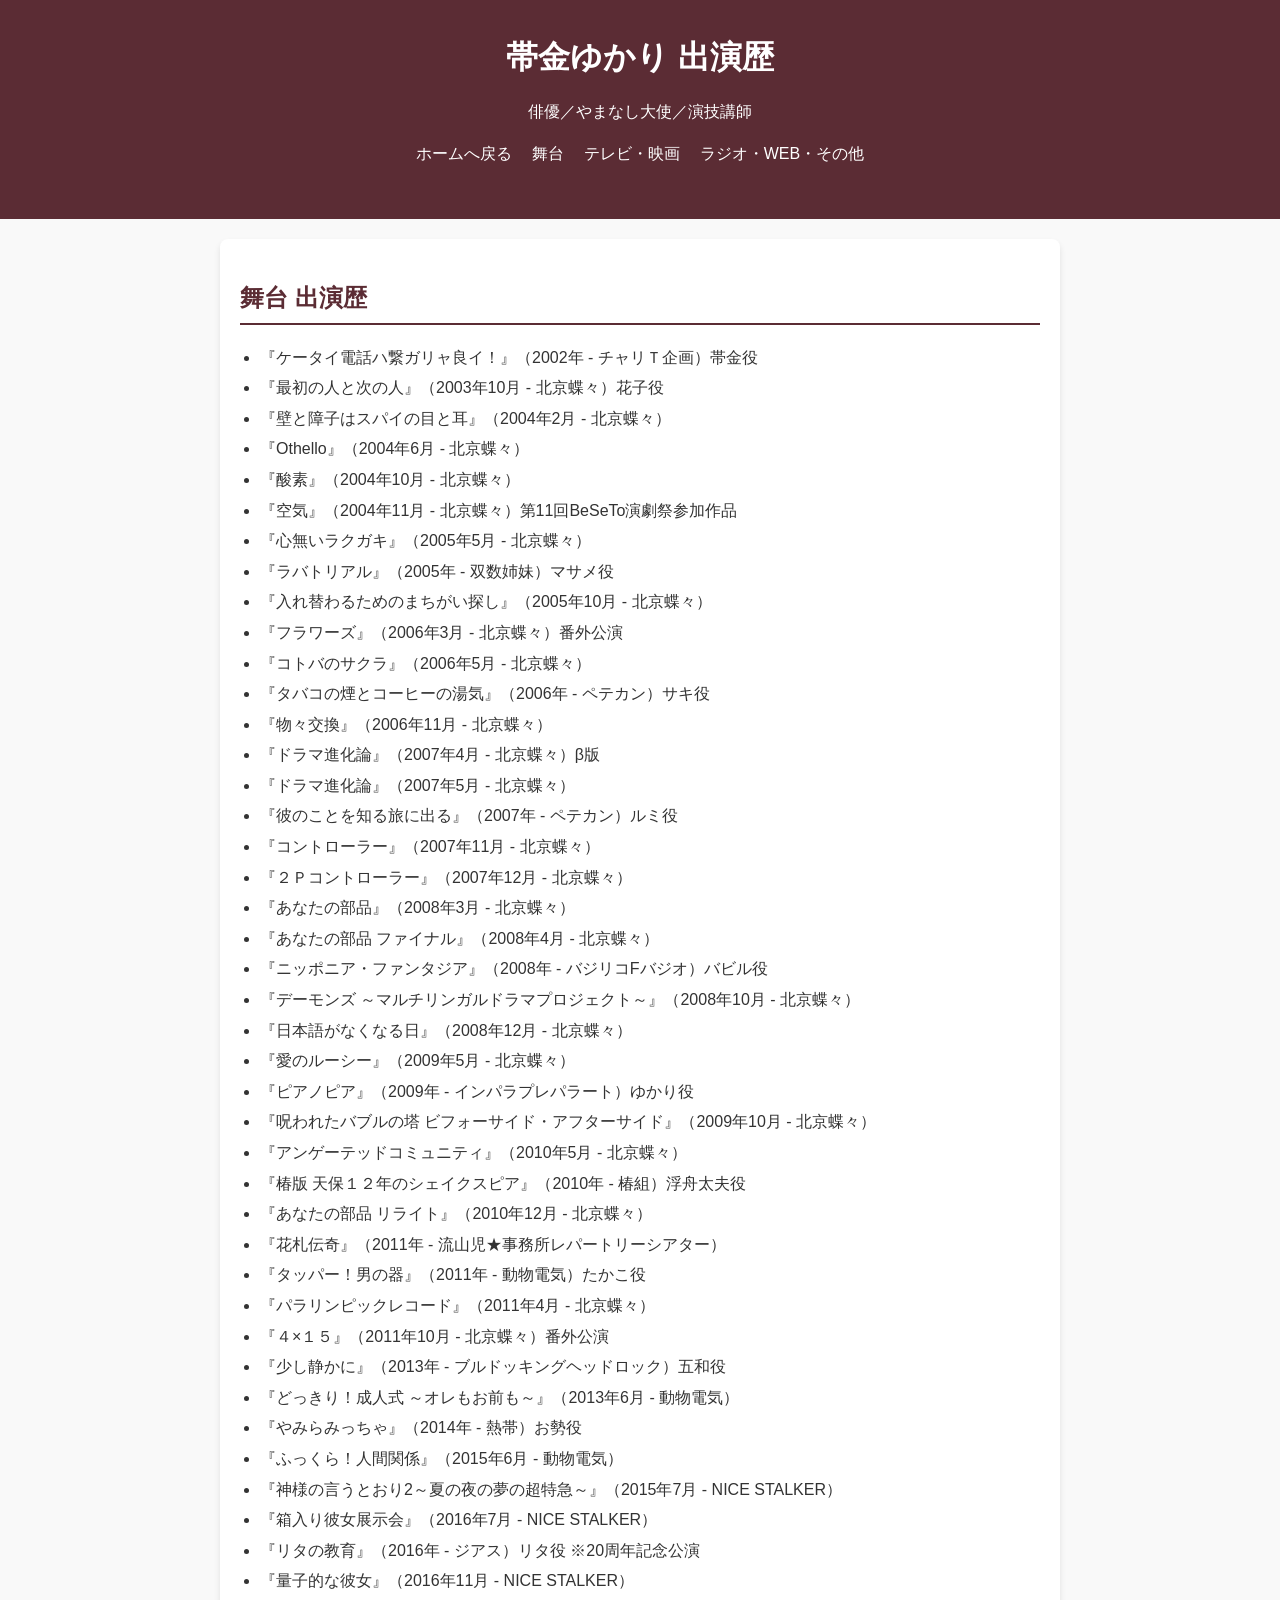
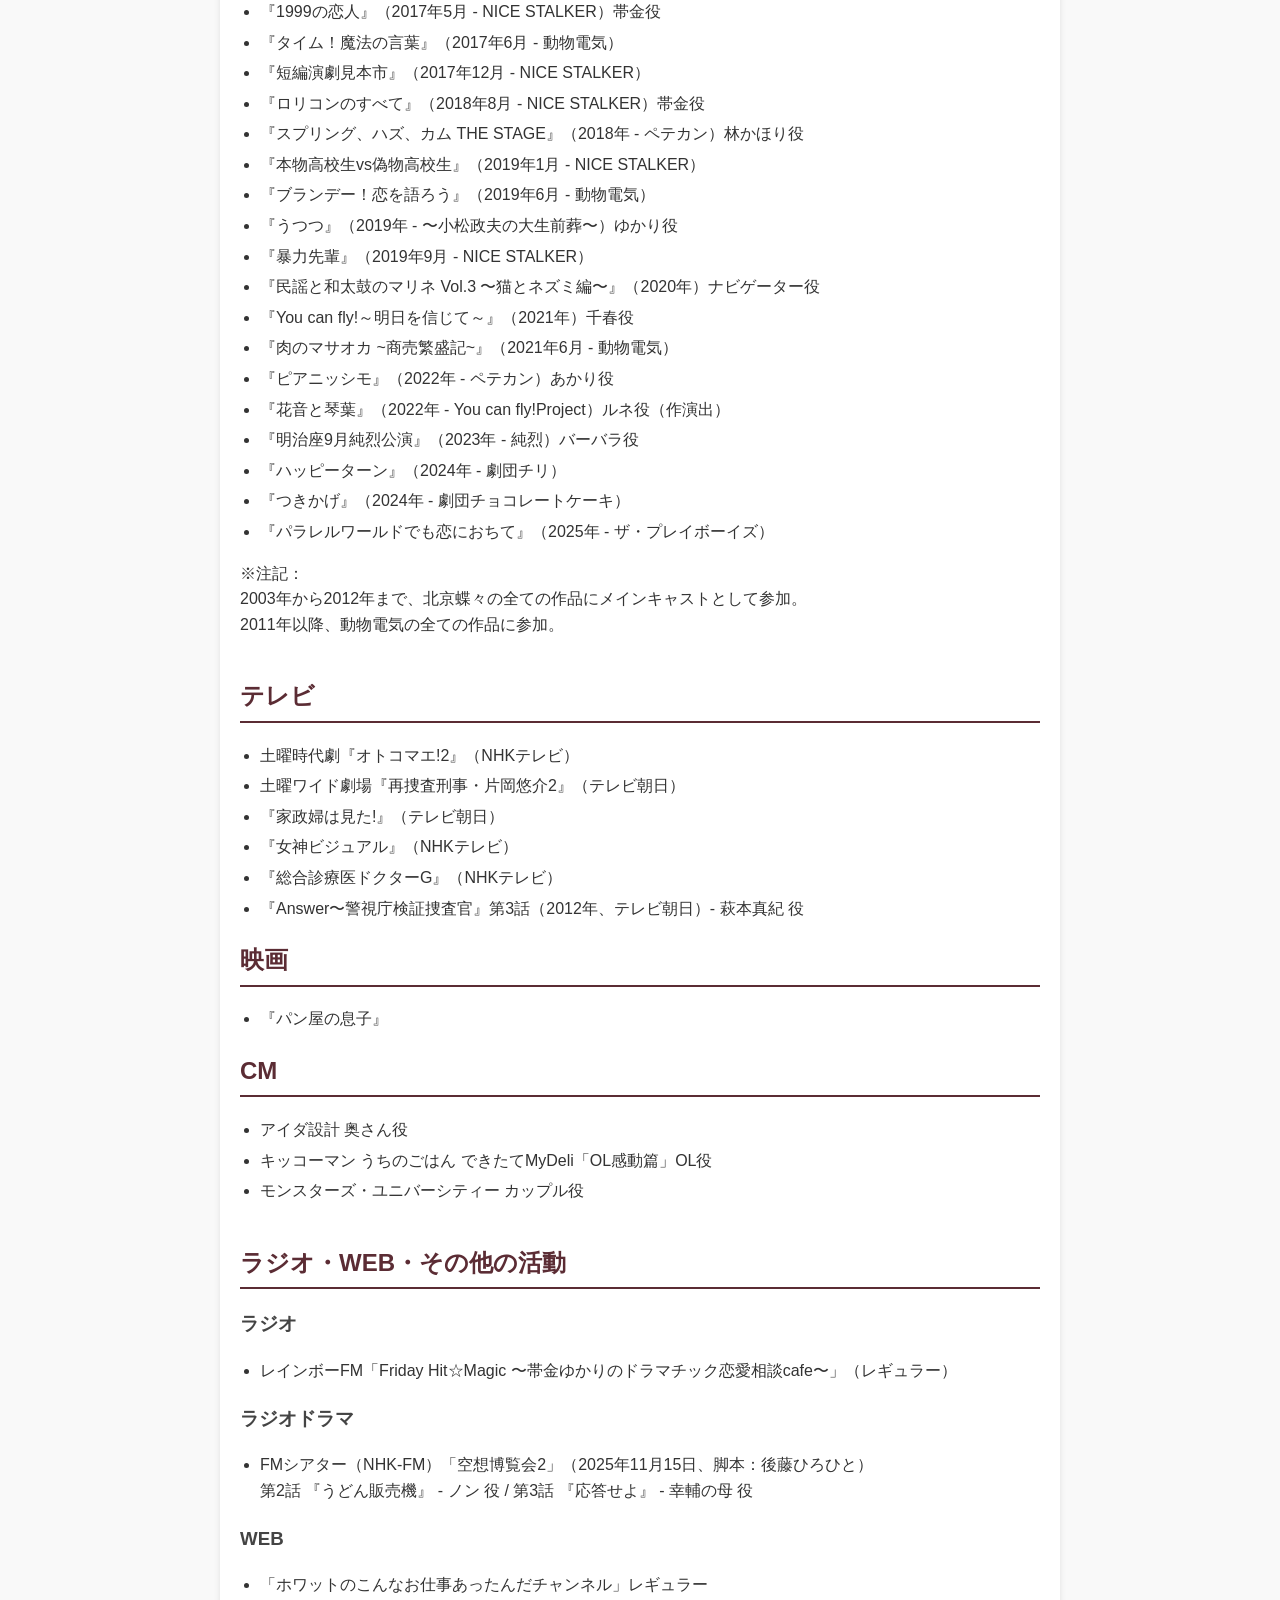
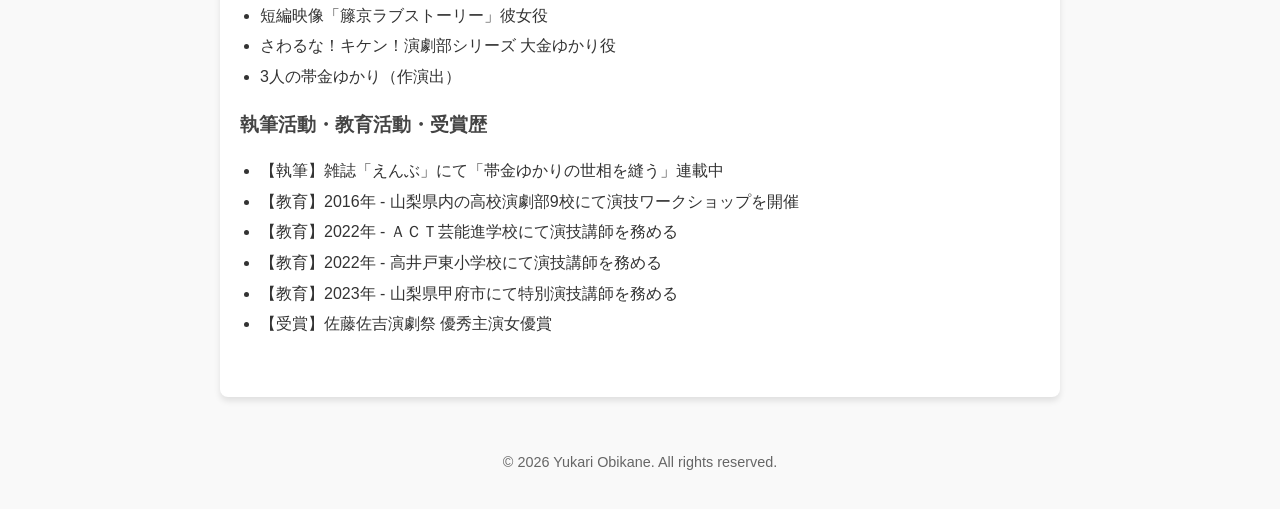
==== works.html @ e7338147 "feat: initial commit with basic HTML structure and styles" ====
<!DOCTYPE html>
<html lang="ja">
<head>
    <meta charset="UTF-8">
    <meta name="viewport" content="width=device-width, initial-scale=1.0">
    <title>帯金ゆかり 出演歴</title>
    <link rel="stylesheet" href="style.css">
</head>
<body>
    <header>
        <h1>帯金ゆかり 出演歴</h1>
        <p>俳優／やまなし大使／演技講師</p>
        <nav>
            <ul>
                <li><a href="index.html">ホームへ戻る</a></li>
                <li><a href="#stage">舞台</a></li>
                <li><a href="#tv">テレビ・映画</a></li>
                <li><a href="#other">ラジオ・WEB・その他</a></li>
            </ul>
        </nav>
    </header>

    <main>
        <section id="stage">
            <h2>舞台 出演歴</h2>
            <ul>
                <li>『ケータイ電話ハ繋ガリャ良イ！』（2002年 - チャリＴ企画）帯金役</li>
                <li>『最初の人と次の人』（2003年10月 - 北京蝶々）花子役</li>
                <li>『壁と障子はスパイの目と耳』（2004年2月 - 北京蝶々）</li>
                <li>『Othello』（2004年6月 - 北京蝶々）</li>
                <li>『酸素』（2004年10月 - 北京蝶々）</li>
                <li>『空気』（2004年11月 - 北京蝶々）第11回BeSeTo演劇祭参加作品</li>
                <li>『心無いラクガキ』（2005年5月 - 北京蝶々）</li>
                <li>『ラバトリアル』（2005年 - 双数姉妹）マサメ役</li>
                <li>『入れ替わるためのまちがい探し』（2005年10月 - 北京蝶々）</li>
                <li>『フラワーズ』（2006年3月 - 北京蝶々）番外公演</li>
                <li>『コトバのサクラ』（2006年5月 - 北京蝶々）</li>
                <li>『タバコの煙とコーヒーの湯気』（2006年 - ペテカン）サキ役</li>
                <li>『物々交換』（2006年11月 - 北京蝶々）</li>
                <li>『ドラマ進化論』（2007年4月 - 北京蝶々）β版</li>
                <li>『ドラマ進化論』（2007年5月 - 北京蝶々）</li>
                <li>『彼のことを知る旅に出る』（2007年 - ペテカン）ルミ役</li>
                <li>『コントローラー』（2007年11月 - 北京蝶々）</li>
                <li>『２Ｐコントローラー』（2007年12月 - 北京蝶々）</li>
                <li>『あなたの部品』（2008年3月 - 北京蝶々）</li>
                <li>『あなたの部品 ファイナル』（2008年4月 - 北京蝶々）</li>
                <li>『ニッポニア・ファンタジア』（2008年 - バジリコFバジオ）バビル役</li>
                <li>『デーモンズ ～マルチリンガルドラマプロジェクト～』（2008年10月 - 北京蝶々）</li>
                <li>『日本語がなくなる日』（2008年12月 - 北京蝶々）</li>
                <li>『愛のルーシー』（2009年5月 - 北京蝶々）</li>
                <li>『ピアノピア』（2009年 - インパラプレパラート）ゆかり役</li>
                <li>『呪われたバブルの塔 ビフォーサイド・アフターサイド』（2009年10月 - 北京蝶々）</li>
                <li>『アンゲーテッドコミュニティ』（2010年5月 - 北京蝶々）</li>
                <li>『椿版 天保１２年のシェイクスピア』（2010年 - 椿組）浮舟太夫役</li>
                <li>『あなたの部品 リライト』（2010年12月 - 北京蝶々）</li>
                <li>『花札伝奇』（2011年 - 流山児★事務所レパートリーシアター）</li>
                <li>『タッパー！男の器』（2011年 - 動物電気）たかこ役</li>
                <li>『パラリンピックレコード』（2011年4月 - 北京蝶々）</li>
                <li>『４×１５』（2011年10月 - 北京蝶々）番外公演</li>
                <li>『少し静かに』（2013年 - ブルドッキングヘッドロック）五和役</li>
                <li>『どっきり！成人式 ～オレもお前も～』（2013年6月 - 動物電気）</li>
                <li>『やみらみっちゃ』（2014年 - 熱帯）お勢役</li>
                <li>『ふっくら！人間関係』（2015年6月 - 動物電気）</li>
                <li>『神様の言うとおり2～夏の夜の夢の超特急～』（2015年7月 - NICE STALKER）</li>
                <li>『箱入り彼女展示会』（2016年7月 - NICE STALKER）</li>
                <li>『リタの教育』（2016年 - ジアス）リタ役 ※20周年記念公演</li>
                <li>『量子的な彼女』（2016年11月 - NICE STALKER）</li>
                <li>『1999の恋人』（2017年5月 - NICE STALKER）帯金役</li>
                <li>『タイム！魔法の言葉』（2017年6月 - 動物電気）</li>
                <li>『短編演劇見本市』（2017年12月 - NICE STALKER）</li>
                <li>『ロリコンのすべて』（2018年8月 - NICE STALKER）帯金役</li>
                <li>『スプリング、ハズ、カム THE STAGE』（2018年 - ペテカン）林かほり役</li>
                <li>『本物高校生vs偽物高校生』（2019年1月 - NICE STALKER）</li>
                <li>『ブランデー！恋を語ろう』（2019年6月 - 動物電気）</li>
                <li>『うつつ』（2019年 - 〜小松政夫の大生前葬〜）ゆかり役</li>
                <li>『暴力先輩』（2019年9月 - NICE STALKER）</li>
                <li>『民謡と和太鼓のマリネ Vol.3 〜猫とネズミ編〜』（2020年）ナビゲーター役</li>
                <li>『You can fly!～明日を信じて～』（2021年）千春役</li>
                <li>『肉のマサオカ ~商売繁盛記~』（2021年6月 - 動物電気）</li>
                <li>『ピアニッシモ』（2022年 - ペテカン）あかり役</li>
                <li>『花音と琴葉』（2022年 - You can fly!Project）ルネ役（作演出）</li>
                <li>『明治座9月純烈公演』（2023年 - 純烈）バーバラ役</li>
                <li>『ハッピーターン』（2024年 - 劇団チリ）</li>
                <li>『つきかげ』（2024年 - 劇団チョコレートケーキ）</li>
                <li>『パラレルワールドでも恋におちて』（2025年 - ザ・プレイボーイズ）</li>
            </ul>
            <p>※注記：<br>
                2003年から2012年まで、北京蝶々の全ての作品にメインキャストとして参加。<br>
                2011年以降、動物電気の全ての作品に参加。</p>
        </section>

        <section id="tv">
            <h2>テレビ</h2>
            <ul>
                <li>土曜時代劇『オトコマエ!2』（NHKテレビ）</li>
                <li>土曜ワイド劇場『再捜査刑事・片岡悠介2』（テレビ朝日）</li>
                <li>『家政婦は見た!』（テレビ朝日）</li>
                <li>『女神ビジュアル』（NHKテレビ）</li>
                <li>『総合診療医ドクターG』（NHKテレビ）</li>
                <li>『Answer〜警視庁検証捜査官』第3話（2012年、テレビ朝日）- 萩本真紀 役</li>
            </ul>

            <h2>映画</h2>
            <ul>
                <li>『パン屋の息子』</li>
            </ul>

            <h2>CM</h2>
            <ul>
                <li>アイダ設計 奥さん役</li>
                <li>キッコーマン うちのごはん できたてMyDeli「OL感動篇」OL役</li>
                <li>モンスターズ・ユニバーシティー カップル役</li>
            </ul>
        </section>

        <section id="other">
            <h2>ラジオ・WEB・その他の活動</h2>

            <h3>ラジオ</h3>
            <ul>
                <li>レインボーFM「Friday Hit☆Magic 〜帯金ゆかりのドラマチック恋愛相談cafe〜」（レギュラー）</li>
            </ul>

            <h3>ラジオドラマ</h3>
            <ul>
                <li>FMシアター（NHK-FM）「空想博覧会2」（2025年11月15日、脚本：後藤ひろひと）<br>
                第2話 『うどん販売機』 - ノン 役 / 第3話 『応答せよ』 - 幸輔の母 役</li>
            </ul>

            <h3>WEB</h3>
            <ul>
                <li>「ホワットのこんなお仕事あったんだチャンネル」レギュラー</li>
                <li>短編映像「籐京ラブストーリー」彼女役</li>
                <li>さわるな！キケン！演劇部シリーズ 大金ゆかり役</li>
                <li>3人の帯金ゆかり（作演出）</li>
            </ul>

            <h3>執筆活動・教育活動・受賞歴</h3>
            <ul>
                <li>【執筆】雑誌「えんぶ」にて「帯金ゆかりの世相を縫う」連載中</li>
                <li>【教育】2016年 - 山梨県内の高校演劇部9校にて演技ワークショップを開催</li>
                <li>【教育】2022年 - ＡＣＴ芸能進学校にて演技講師を務める</li>
                <li>【教育】2022年 - 高井戸東小学校にて演技講師を務める</li>
                <li>【教育】2023年 - 山梨県甲府市にて特別演技講師を務める</li>
                <li>【受賞】佐藤佐吉演劇祭 優秀主演女優賞</li>
            </ul>
        </section>

    </main>

    <footer>
        <p>&copy; 2026 Yukari Obikane. All rights reserved.</p>
    </footer>
</body>
</html>
---- style.css ----
/* style.css */
body {
    font-family: "Helvetica Neue", Arial, "Hiragino Kaku Gothic ProN", "Hiragino Sans", Meiryo, sans-serif;
    color: #333;
    line-height: 1.6;
    margin: 0;
    padding: 0;
    background-color: #f9f9f9;
}

header {
    background-color: #5b2c34; /* ワインレッドを仮で設定 */
    color: white;
    padding: 2em;
    text-align: center;
}

header h1 {
    margin: 0;
    font-size: 2em;
}

header a {
    color: #fff;
    text-decoration: none;
    margin: 0 10px;
}

header a:hover {
    text-decoration: underline;
}

nav ul {
    list-style: none;
    padding: 0;
    display: flex;
    justify-content: center;
}

main {
    max-width: 800px;
    margin: 20px auto;
    padding: 20px;
    background: #fff;
    border-radius: 8px;
    box-shadow: 0 4px 6px rgba(0,0,0,0.1);
}

section {
    margin-bottom: 40px;
}

h2 {
    border-bottom: 2px solid #5b2c34;
    padding-bottom: 5px;
    color: #5b2c34;
}

h3 {
    margin-top: 20px;
    color: #444;
}

ul {
    padding-left: 20px;
}

li {
    margin-bottom: 5px;
}

a {
    color: #5b2c34;
    text-decoration: none;
}

a:hover {
    text-decoration: underline;
}

footer {
    text-align: center;
    padding: 20px;
    font-size: 0.9em;
    color: #666;
}
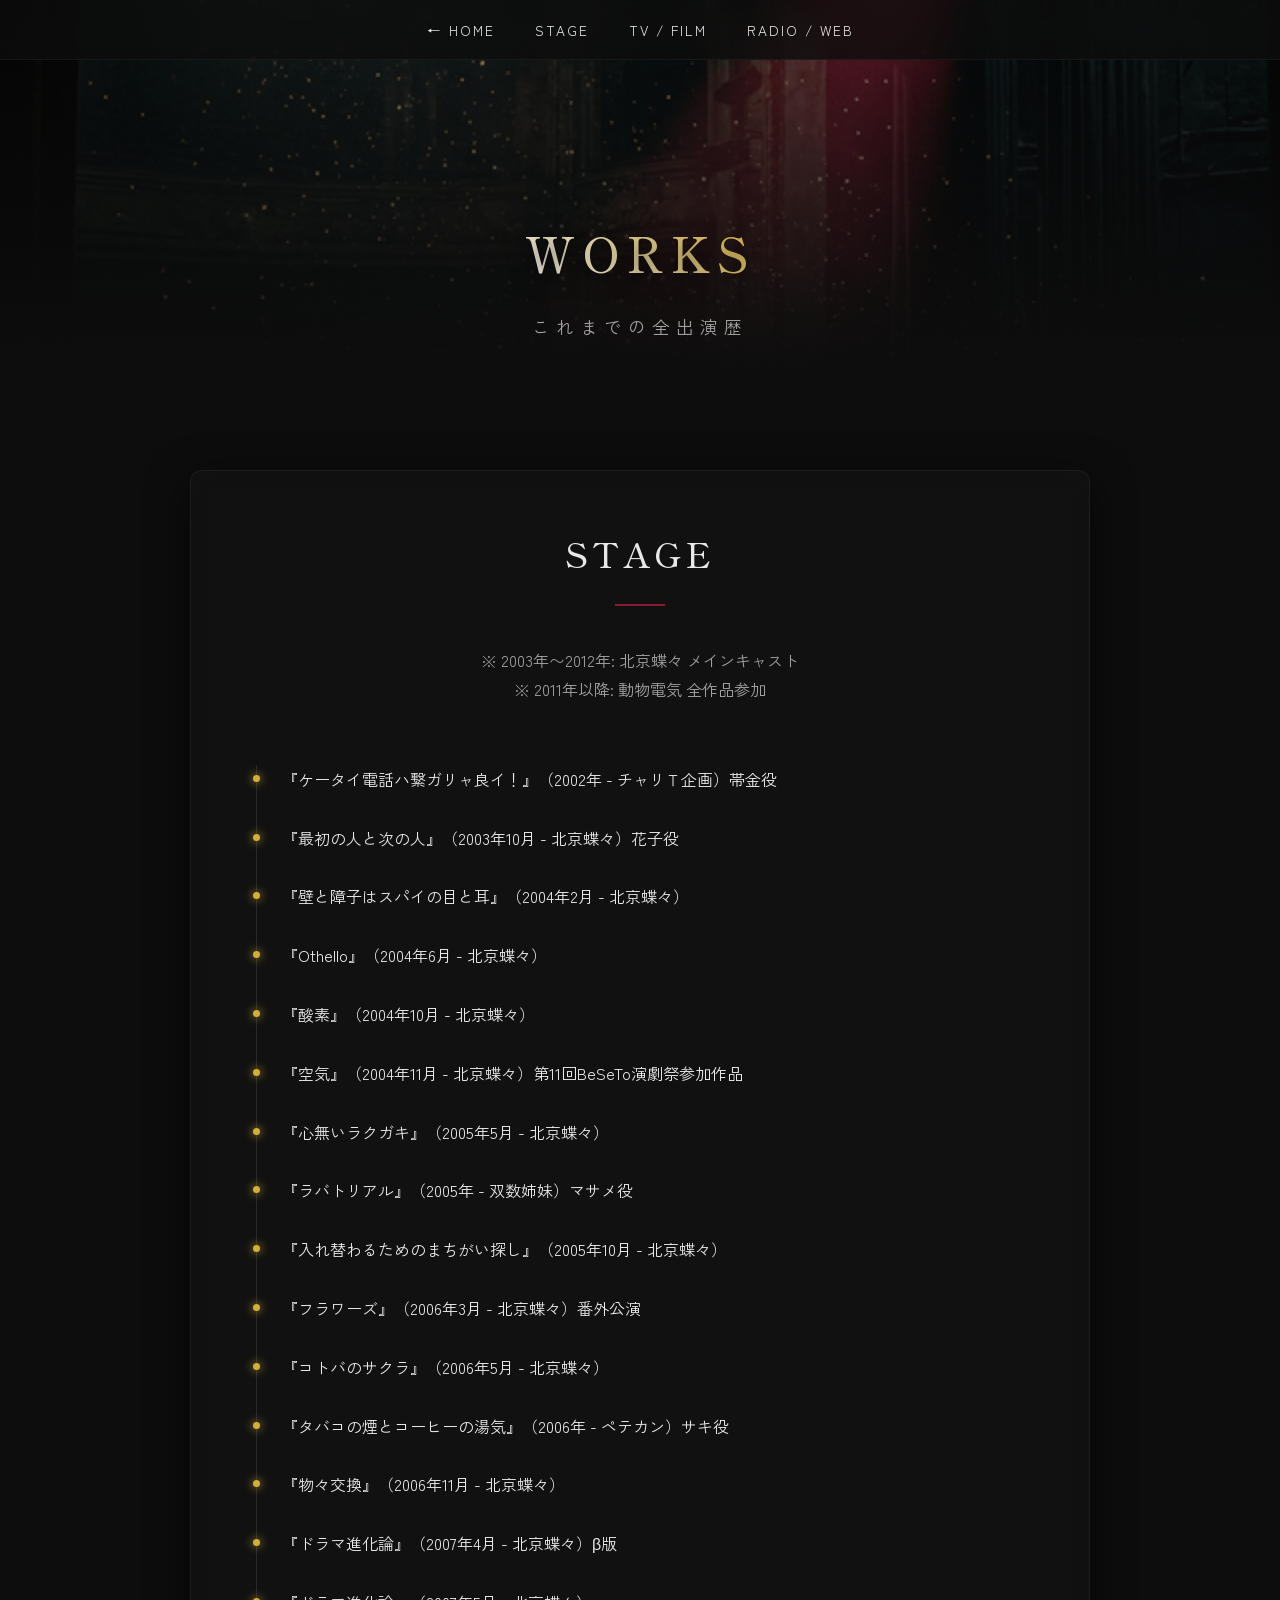
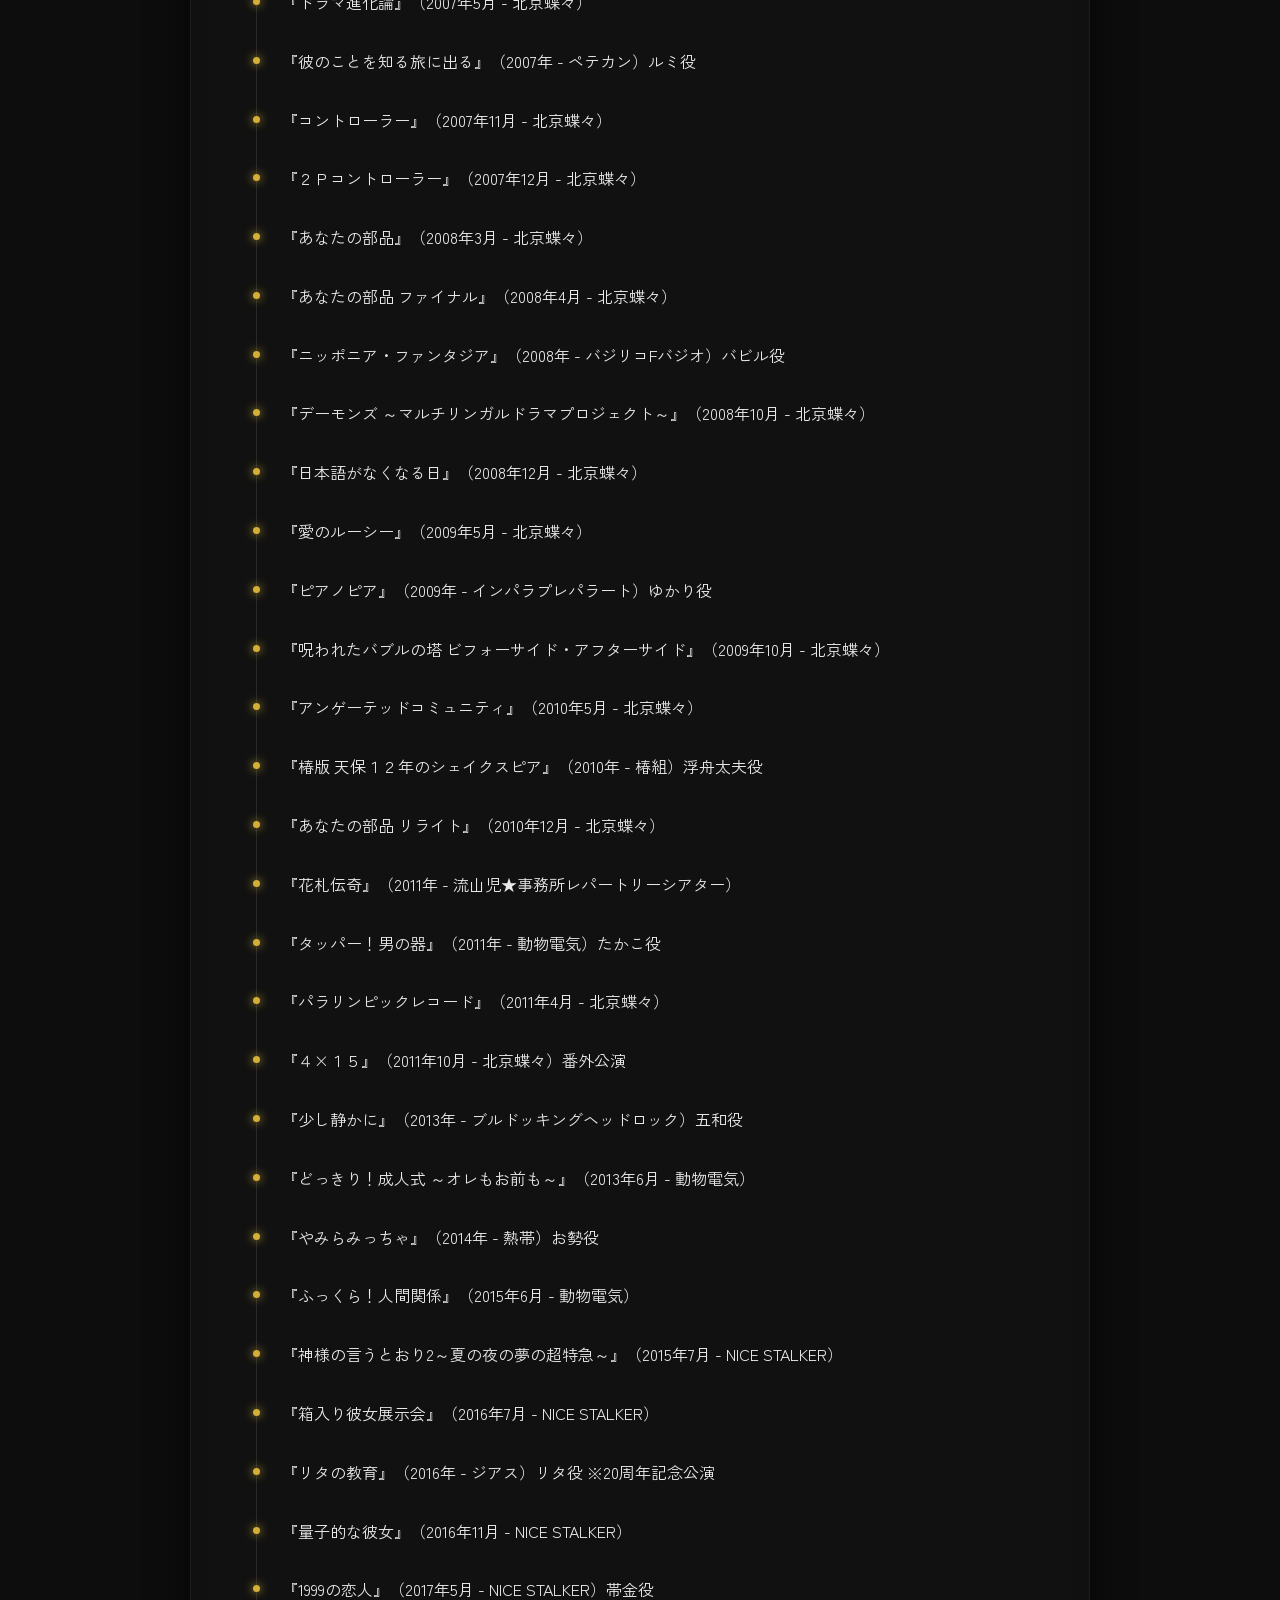
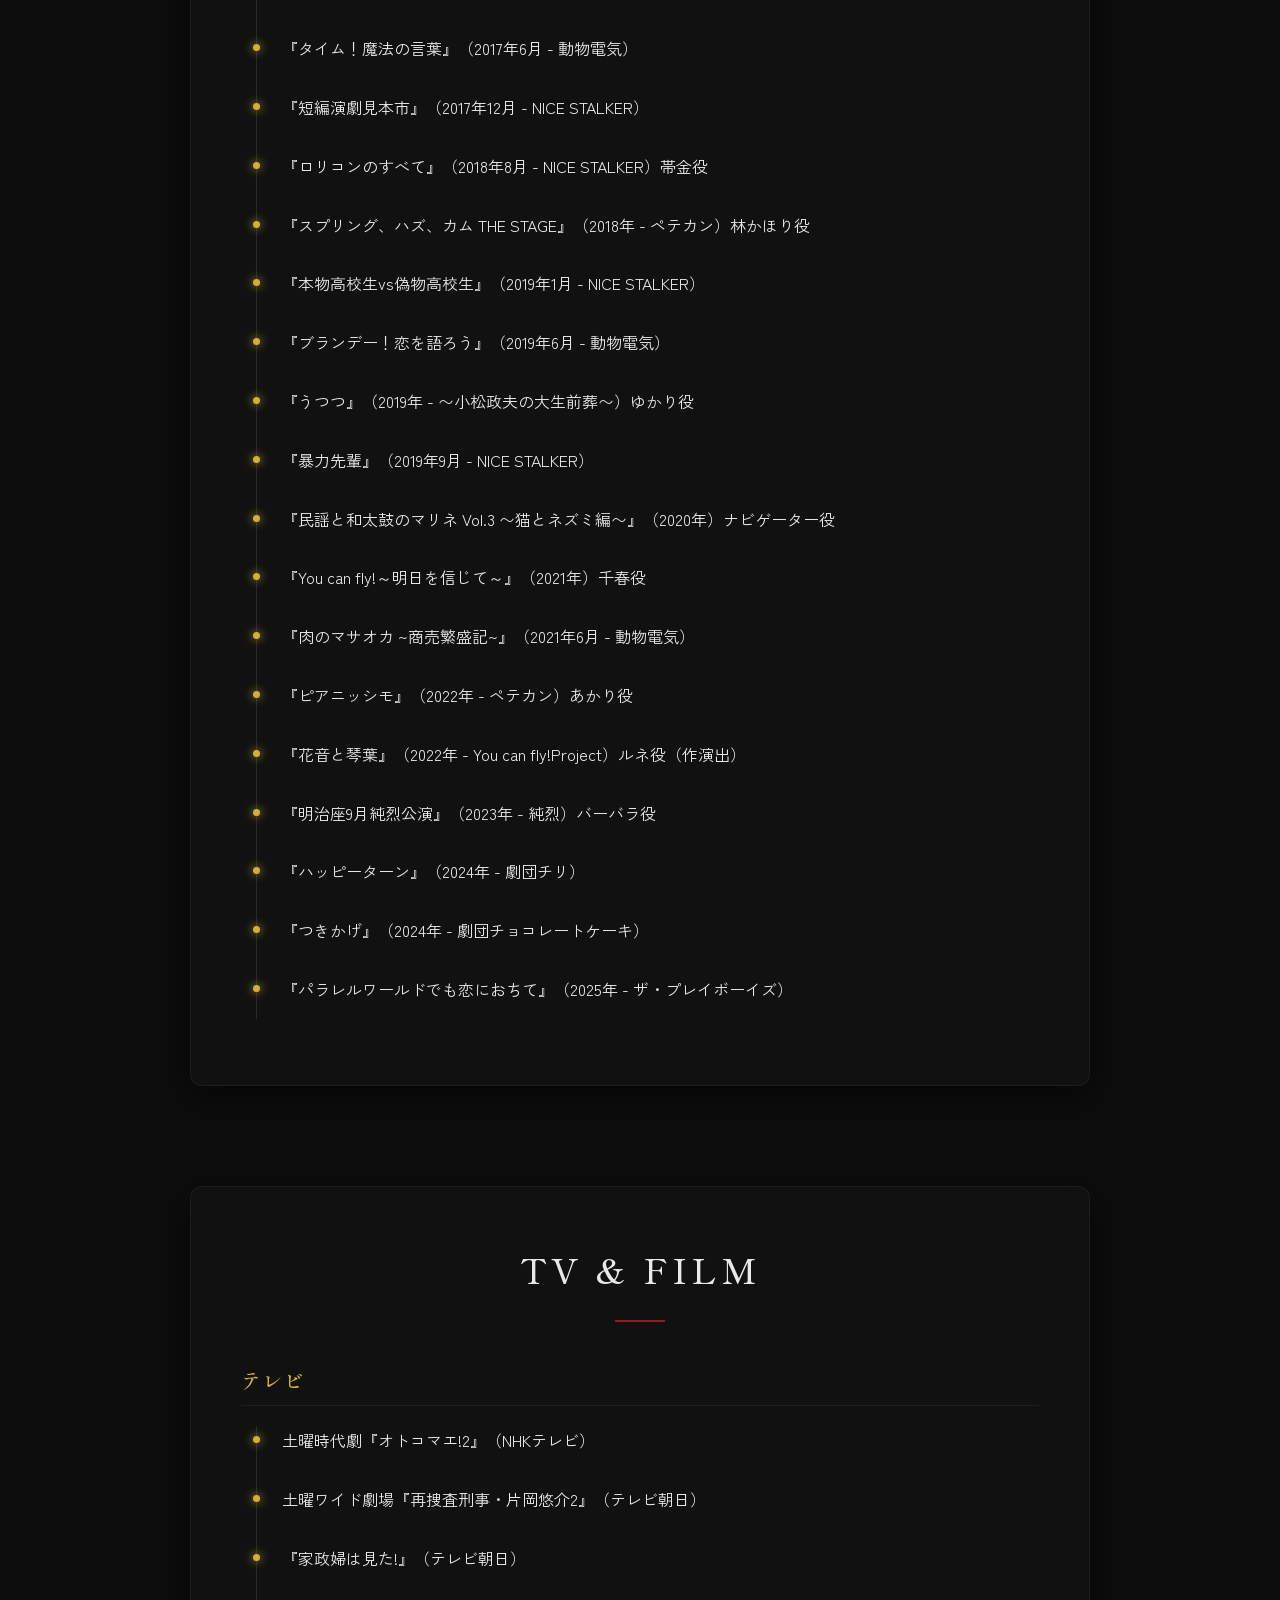
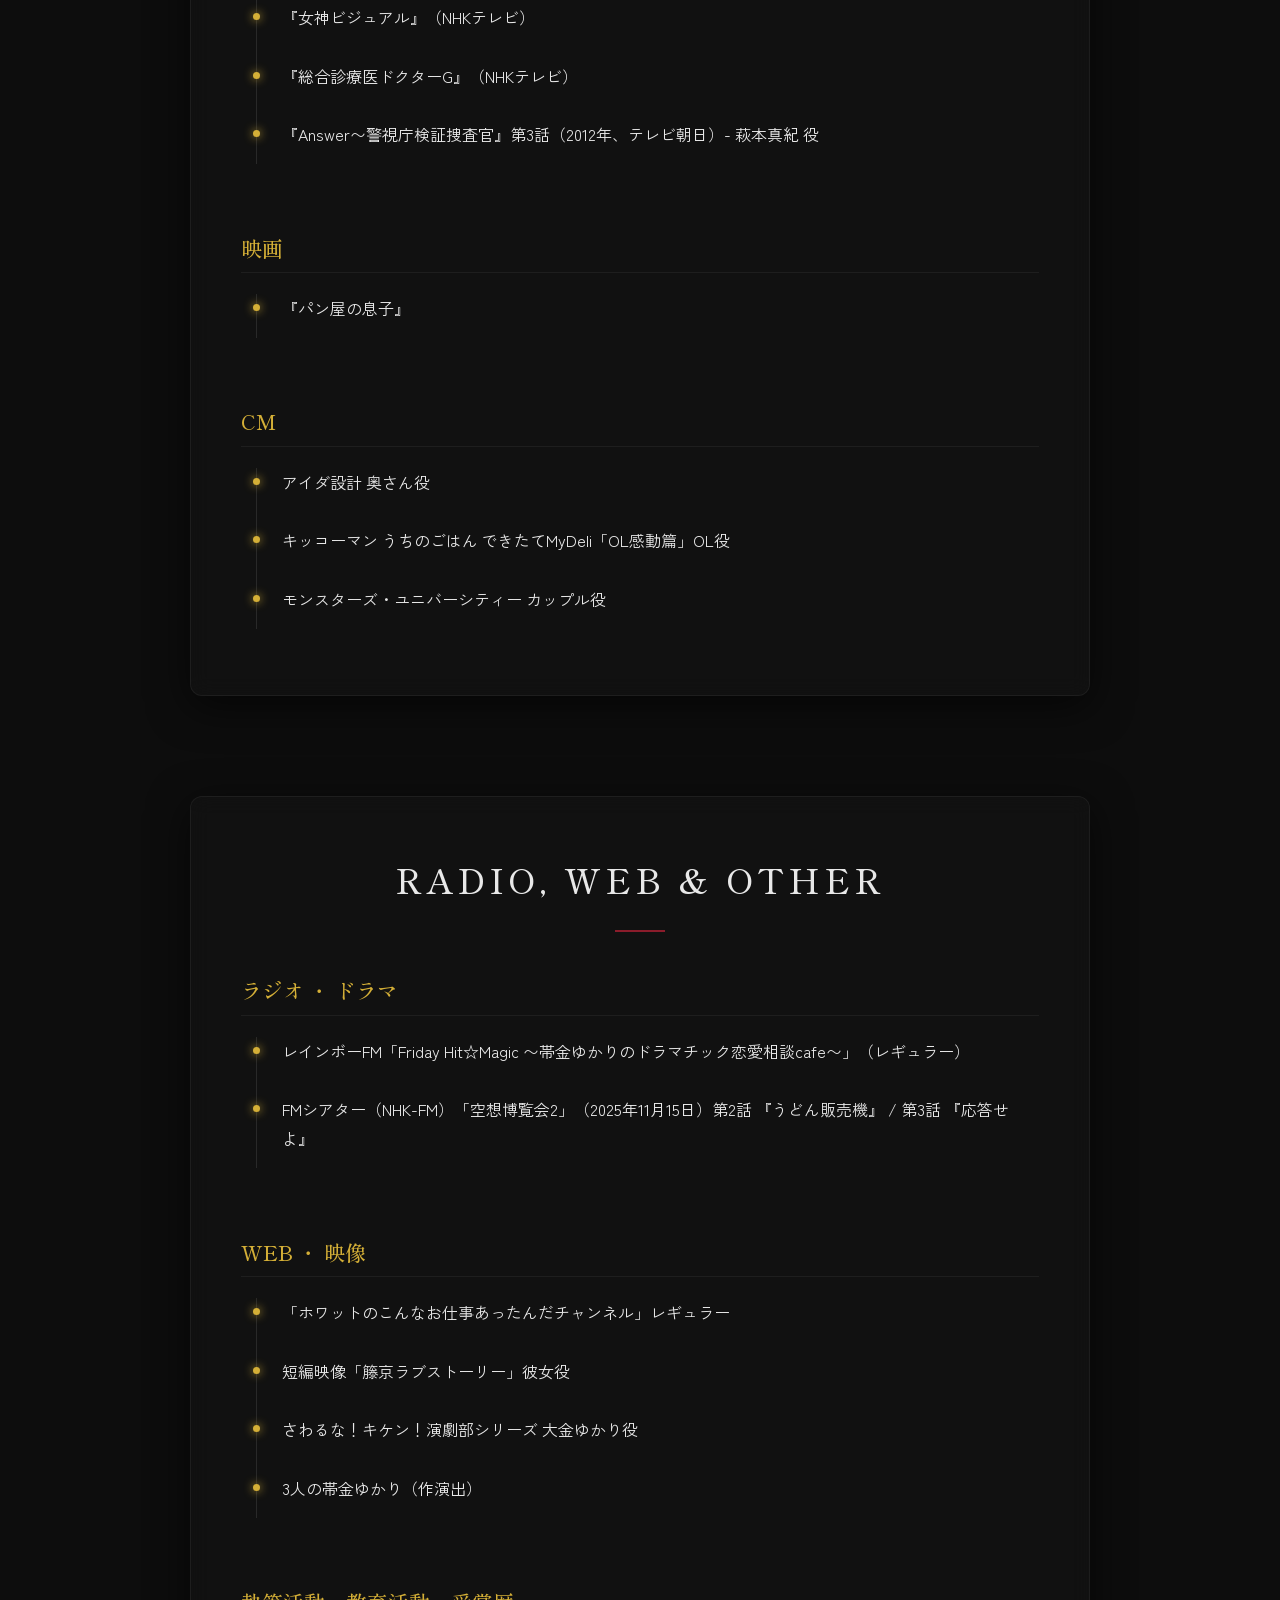
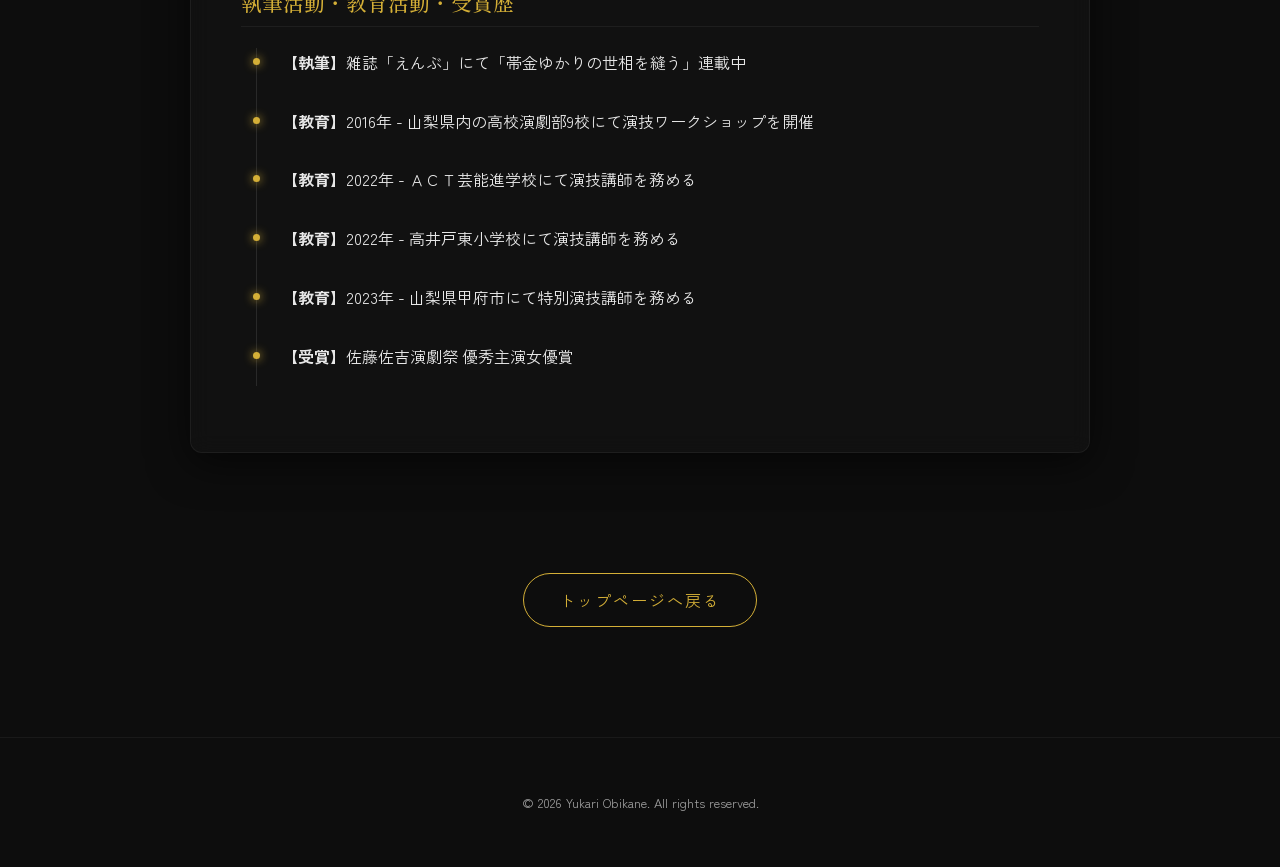
==== commit 0e679643: "feat: apply premium dark mode cinematic design" ====
--- a/works.html
+++ b/works.html
@@ -3,27 +3,35 @@
 <head>
     <meta charset="UTF-8">
     <meta name="viewport" content="width=device-width, initial-scale=1.0">
-    <title>帯金ゆかり 出演歴</title>
+    <title>帯金ゆかり - WORKS (出演歴)</title>
     <link rel="stylesheet" href="style.css">
 </head>
 <body>
-    <header>
-        <h1>帯金ゆかり 出演歴</h1>
-        <p>俳優／やまなし大使／演技講師</p>
+    <header class="site-header">
         <nav>
             <ul>
-                <li><a href="index.html">ホームへ戻る</a></li>
-                <li><a href="#stage">舞台</a></li>
-                <li><a href="#tv">テレビ・映画</a></li>
-                <li><a href="#other">ラジオ・WEB・その他</a></li>
+                <li><a href="index.html">← HOME</a></li>
+                <li><a href="#stage">STAGE</a></li>
+                <li><a href="#tv">TV / FILM</a></li>
+                <li><a href="#other">RADIO / WEB</a></li>
             </ul>
         </nav>
     </header>
 
-    <main>
-        <section id="stage">
-            <h2>舞台 出演歴</h2>
-            <ul>
+    <div class="hero" style="min-height: 40vh; height: 40vh; align-items: flex-end; padding-bottom: 50px;">
+        <div class="hero-content">
+            <h1 class="hero-title" style="font-size: 3em;">WORKS</h1>
+            <p class="hero-subtitle">これまでの全出演歴</p>
+        </div>
+    </div>
+
+    <main class="container">
+        
+        <section id="stage" class="section">
+            <h2 class="section-title">STAGE</h2>
+            <p style="color:var(--text-muted); text-align:center;">※ 2003年〜2012年: 北京蝶々 メインキャスト<br>※ 2011年以降: 動物電気 全作品参加</p>
+            <br>
+            <ul class="timeline">
                 <li>『ケータイ電話ハ繋ガリャ良イ！』（2002年 - チャリＴ企画）帯金役</li>
                 <li>『最初の人と次の人』（2003年10月 - 北京蝶々）花子役</li>
                 <li>『壁と障子はスパイの目と耳』（2004年2月 - 北京蝶々）</li>
@@ -84,14 +92,13 @@
                 <li>『つきかげ』（2024年 - 劇団チョコレートケーキ）</li>
                 <li>『パラレルワールドでも恋におちて』（2025年 - ザ・プレイボーイズ）</li>
             </ul>
-            <p>※注記：<br>
-                2003年から2012年まで、北京蝶々の全ての作品にメインキャストとして参加。<br>
-                2011年以降、動物電気の全ての作品に参加。</p>
         </section>
 
-        <section id="tv">
-            <h2>テレビ</h2>
-            <ul>
+        <section id="tv" class="section">
+            <h2 class="section-title">TV & FILM</h2>
+            
+            <h3>テレビ</h3>
+            <ul class="timeline">
                 <li>土曜時代劇『オトコマエ!2』（NHKテレビ）</li>
                 <li>土曜ワイド劇場『再捜査刑事・片岡悠介2』（テレビ朝日）</li>
                 <li>『家政婦は見た!』（テレビ朝日）</li>
@@ -100,55 +107,57 @@
                 <li>『Answer〜警視庁検証捜査官』第3話（2012年、テレビ朝日）- 萩本真紀 役</li>
             </ul>
 
-            <h2>映画</h2>
-            <ul>
+            <br>
+            <h3>映画</h3>
+            <ul class="timeline">
                 <li>『パン屋の息子』</li>
             </ul>
 
-            <h2>CM</h2>
-            <ul>
+            <br>
+            <h3>CM</h3>
+            <ul class="timeline">
                 <li>アイダ設計 奥さん役</li>
                 <li>キッコーマン うちのごはん できたてMyDeli「OL感動篇」OL役</li>
                 <li>モンスターズ・ユニバーシティー カップル役</li>
             </ul>
         </section>
 
-        <section id="other">
-            <h2>ラジオ・WEB・その他の活動</h2>
+        <section id="other" class="section">
+            <h2 class="section-title">RADIO, WEB & OTHER</h2>
 
-            <h3>ラジオ</h3>
-            <ul>
+            <h3>ラジオ ・ ドラマ</h3>
+            <ul class="timeline">
                 <li>レインボーFM「Friday Hit☆Magic 〜帯金ゆかりのドラマチック恋愛相談cafe〜」（レギュラー）</li>
+                <li>FMシアター（NHK-FM）「空想博覧会2」（2025年11月15日）第2話 『うどん販売機』 / 第3話 『応答せよ』</li>
             </ul>
 
-            <h3>ラジオドラマ</h3>
-            <ul>
-                <li>FMシアター（NHK-FM）「空想博覧会2」（2025年11月15日、脚本：後藤ひろひと）<br>
-                第2話 『うどん販売機』 - ノン 役 / 第3話 『応答せよ』 - 幸輔の母 役</li>
-            </ul>
-
-            <h3>WEB</h3>
-            <ul>
+            <br>
+            <h3>WEB ・ 映像</h3>
+            <ul class="timeline">
                 <li>「ホワットのこんなお仕事あったんだチャンネル」レギュラー</li>
                 <li>短編映像「籐京ラブストーリー」彼女役</li>
                 <li>さわるな！キケン！演劇部シリーズ 大金ゆかり役</li>
                 <li>3人の帯金ゆかり（作演出）</li>
             </ul>
 
+            <br>
             <h3>執筆活動・教育活動・受賞歴</h3>
-            <ul>
-                <li>【執筆】雑誌「えんぶ」にて「帯金ゆかりの世相を縫う」連載中</li>
-                <li>【教育】2016年 - 山梨県内の高校演劇部9校にて演技ワークショップを開催</li>
-                <li>【教育】2022年 - ＡＣＴ芸能進学校にて演技講師を務める</li>
-                <li>【教育】2022年 - 高井戸東小学校にて演技講師を務める</li>
-                <li>【教育】2023年 - 山梨県甲府市にて特別演技講師を務める</li>
-                <li>【受賞】佐藤佐吉演劇祭 優秀主演女優賞</li>
+            <ul class="timeline">
+                <li><strong>【執筆】</strong>雑誌「えんぶ」にて「帯金ゆかりの世相を縫う」連載中</li>
+                <li><strong>【教育】</strong>2016年 - 山梨県内の高校演劇部9校にて演技ワークショップを開催</li>
+                <li><strong>【教育】</strong>2022年 - ＡＣＴ芸能進学校にて演技講師を務める</li>
+                <li><strong>【教育】</strong>2022年 - 高井戸東小学校にて演技講師を務める</li>
+                <li><strong>【教育】</strong>2023年 - 山梨県甲府市にて特別演技講師を務める</li>
+                <li><strong>【受賞】</strong>佐藤佐吉演劇祭 優秀主演女優賞</li>
             </ul>
         </section>
 
+        <div style="text-align:center; margin-bottom: 50px;">
+            <a href="index.html" class="btn">トップページへ戻る</a>
+        </div>
     </main>
 
-    <footer>
+    <footer class="site-footer">
         <p>&copy; 2026 Yukari Obikane. All rights reserved.</p>
     </footer>
 </body>
--- a/style.css
+++ b/style.css
@@ -1,86 +1,277 @@
-/* style.css */
+@import url('https://fonts.googleapis.com/css2?family=Shippori+Mincho:wght@400;500;700&family=Zen+Kaku+Gothic+New:wght@300;400;500&display=swap');
+
+:root {
+    --bg-color: #0d0d0d;
+    --text-main: #e8e8e8;
+    --text-muted: #a0a0a0;
+    --accent: #8b1c2b; /* Stage Wine Red */
+    --accent-gold: #d4af37; /* Elegant Gold */
+    --font-serif: 'Shippori Mincho', serif;
+    --font-sans: 'Zen Kaku Gothic New', sans-serif;
+}
+
 body {
-    font-family: "Helvetica Neue", Arial, "Hiragino Kaku Gothic ProN", "Hiragino Sans", Meiryo, sans-serif;
-    color: #333;
-    line-height: 1.6;
     margin: 0;
     padding: 0;
-    background-color: #f9f9f9;
-}
-
-header {
-    background-color: #5b2c34; /* ワインレッドを仮で設定 */
-    color: white;
-    padding: 2em;
-    text-align: center;
-}
-
-header h1 {
+    font-family: var(--font-sans);
+    background-color: var(--bg-color);
+    color: var(--text-main);
+    line-height: 1.8;
+    overflow-x: hidden;
+}
+
+/* Typography elements */
+h1, h2, h3, h4 {
+    font-family: var(--font-serif);
+    font-weight: 500;
+}
+
+a {
+    color: var(--accent-gold);
+    text-decoration: none;
+    transition: all 0.3s ease;
+}
+
+a:hover {
+    color: #fff;
+    text-shadow: 0 0 8px rgba(212, 175, 55, 0.8);
+}
+
+/* Header & Nav Structure */
+.site-header {
+    position: fixed;
+    top: 0;
+    width: 100%;
+    z-index: 1000;
+    background: rgba(13, 13, 13, 0.8);
+    backdrop-filter: blur(12px);
+    -webkit-backdrop-filter: blur(12px);
+    border-bottom: 1px solid rgba(255, 255, 255, 0.05);
+    padding: 15px 0;
+    display: flex;
+    justify-content: center;
+}
+
+.site-header nav ul {
+    list-style: none;
     margin: 0;
-    font-size: 2em;
-}
-
-header a {
-    color: #fff;
-    text-decoration: none;
-    margin: 0 10px;
-}
-
-header a:hover {
-    text-decoration: underline;
-}
-
-nav ul {
+    padding: 0;
+    display: flex;
+    gap: 40px;
+}
+
+.site-header nav a {
+    font-size: 0.85em;
+    letter-spacing: 2px;
+    color: var(--text-main);
+}
+
+.site-header nav a:hover {
+    color: var(--accent-gold);
+}
+
+/* Hero Section */
+.hero {
+    height: 100vh;
+    display: flex;
+    align-items: center;
+    justify-content: center;
+    background: linear-gradient(to bottom, rgba(13,13,13,0.3) 0%, rgba(13,13,13,1) 100%), url('hero.png') center/cover no-repeat;
+    position: relative;
+    text-align: center;
+}
+
+.hero::after {
+    content: '';
+    position: absolute;
+    bottom: 0; left: 0; width: 100%; height: 150px;
+    background: linear-gradient(to bottom, transparent, var(--bg-color));
+}
+
+.hero-content {
+    animation: fadeIn 2s ease-out;
+    position: relative;
+    z-index: 10;
+}
+
+.hero-title {
+    font-family: var(--font-serif);
+    font-size: 4.5em;
+    margin: 0;
+    letter-spacing: 0.15em;
+    text-shadow: 0 4px 25px rgba(0,0,0,0.9);
+    background: linear-gradient(45deg, #ffffff, var(--accent-gold));
+    -webkit-background-clip: text;
+    -webkit-text-fill-color: transparent;
+}
+
+.hero-subtitle {
+    font-size: 1.1em;
+    letter-spacing: 6px;
+    color: var(--text-muted);
+    margin-top: 15px;
+    text-transform: uppercase;
+}
+
+/* Main Layout Setup */
+.container {
+    max-width: 900px;
+    margin: 0 auto;
+    padding: 60px 20px;
+    position: relative;
+    z-index: 10;
+}
+
+/* Glassmorphism Section styling */
+.section {
+    margin-bottom: 100px;
+    background: rgba(255, 255, 255, 0.02);
+    border: 1px solid rgba(255, 255, 255, 0.05);
+    border-radius: 12px;
+    padding: 50px;
+    box-shadow: 0 10px 40px rgba(0,0,0,0.6);
+    backdrop-filter: blur(10px);
+    transition: transform 0.4s cubic-bezier(0.165, 0.84, 0.44, 1);
+}
+
+.section:hover {
+    transform: translateY(-5px);
+    border-color: rgba(212, 175, 55, 0.2);
+    box-shadow: 0 15px 50px rgba(0,0,0,0.8);
+}
+
+.section-title {
+    font-size: 2.2em;
+    text-align: center;
+    margin-top: 0;
+    margin-bottom: 40px;
+    color: var(--text-main);
+    letter-spacing: 4px;
+    position: relative;
+}
+
+.section-title::after {
+    content: '';
+    display: block;
+    width: 50px;
+    height: 2px;
+    background: var(--accent);
+    margin: 20px auto 0;
+}
+
+h3 {
+    color: var(--accent-gold);
+    font-size: 1.3em;
+    border-bottom: 1px solid rgba(255,255,255,0.05);
+    padding-bottom: 5px;
+}
+
+/* Profile Grid */
+.profile-grid {
+    display: grid;
+    grid-template-columns: 1fr 2fr;
+    gap: 40px;
+}
+
+.profile-img-placeholder {
+    width: 100%;
+    aspect-ratio: 3/4;
+    background: linear-gradient(135deg, rgba(255,255,255,0.05), rgba(255,255,255,0));
+    border: 1px solid rgba(255,255,255,0.1);
+    border-radius: 8px;
+    display: flex;
+    align-items: center;
+    justify-content: center;
+    color: var(--text-muted);
+}
+
+.profile-details p {
+    margin-top: 0;
+}
+
+.profile-data {
+    color: var(--accent-gold);
+    display: inline-block;
+    width: 80px;
+}
+
+/* Timeline/List styling */
+.timeline {
     list-style: none;
     padding: 0;
-    display: flex;
-    justify-content: center;
-}
-
-main {
-    max-width: 800px;
-    margin: 20px auto;
-    padding: 20px;
-    background: #fff;
-    border-radius: 8px;
-    box-shadow: 0 4px 6px rgba(0,0,0,0.1);
-}
-
-section {
-    margin-bottom: 40px;
-}
-
-h2 {
-    border-bottom: 2px solid #5b2c34;
-    padding-bottom: 5px;
-    color: #5b2c34;
-}
-
-h3 {
+    border-left: 1px solid rgba(255,255,255,0.1);
+    margin-left: 15px;
+}
+
+.timeline li {
+    padding-left: 25px;
+    position: relative;
+    margin-bottom: 15px;
+    padding-bottom: 15px;
+}
+
+.timeline li::before {
+    content: '';
+    position: absolute;
+    left: -4px;
+    top: 10px;
+    width: 7px;
+    height: 7px;
+    background: var(--accent-gold);
+    border-radius: 50%;
+    box-shadow: 0 0 10px var(--accent-gold);
+}
+
+.works-list {
+    list-style: none;
+    padding: 0;
+}
+.works-list li {
+    padding: 10px 0;
+    border-bottom: 1px solid rgba(255,255,255,0.05);
+}
+
+/* Button */
+.btn {
+    display: inline-block;
+    padding: 12px 35px;
+    background: transparent;
+    color: var(--accent-gold);
+    border: 1px solid var(--accent-gold);
+    border-radius: 30px;
+    font-family: var(--font-sans);
+    letter-spacing: 2px;
+    transition: all 0.3s ease;
+    text-align: center;
     margin-top: 20px;
-    color: #444;
-}
-
-ul {
-    padding-left: 20px;
-}
-
-li {
-    margin-bottom: 5px;
-}
-
-a {
-    color: #5b2c34;
-    text-decoration: none;
-}
-
-a:hover {
-    text-decoration: underline;
-}
-
-footer {
-    text-align: center;
-    padding: 20px;
-    font-size: 0.9em;
-    color: #666;
-}
+}
+
+.btn:hover {
+    background: var(--accent-gold);
+    color: var(--bg-color);
+    box-shadow: 0 0 20px rgba(212, 175, 55, 0.4);
+}
+
+/* Footer */
+.site-footer {
+    text-align: center;
+    padding: 40px 20px;
+    color: var(--text-muted);
+    font-size: 0.8em;
+    border-top: 1px solid rgba(255,255,255,0.05);
+}
+
+/* Responsive */
+@media (max-width: 768px) {
+    .profile-grid {
+        grid-template-columns: 1fr;
+    }
+    .hero-title { font-size: 2.5em; }
+    .site-header nav ul { gap: 15px; }
+}
+
+/* Animations */
+@keyframes fadeIn {
+    from { opacity: 0; transform: translateY(30px); }
+    to { opacity: 1; transform: translateY(0); }
+}
